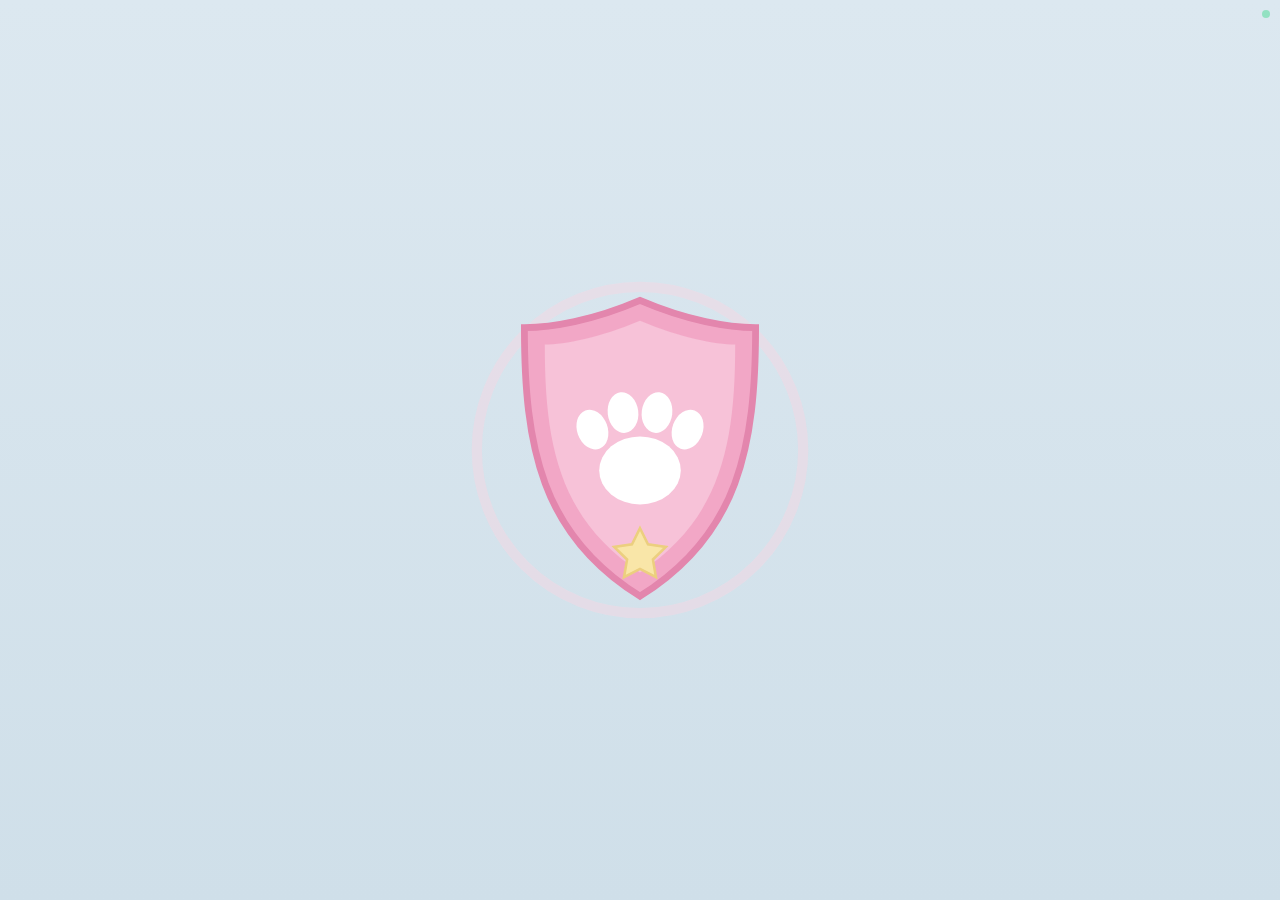
==== index.html @ be71bf26 "Voice settings open from a button in the compose panel The 5-tap gesture was unreliable on device — " ====
<!DOCTYPE html>
<html lang="en">
<head>
  <meta charset="utf-8">
  <meta name="viewport" content="width=device-width, initial-scale=1, viewport-fit=cover">
  <meta name="theme-color" content="#131a2c">
  <meta name="apple-mobile-web-app-capable" content="yes">
  <meta name="apple-mobile-web-app-status-bar-style" content="black-translucent">
  <meta name="apple-mobile-web-app-title" content="Calm Pups">
  <title>Calm Pups</title>
  <link rel="manifest" href="manifest.webmanifest">
  <link rel="icon" href="assets/icons/icon-192.png">
  <link rel="apple-touch-icon" href="assets/icons/apple-touch-icon.png">
  <link rel="stylesheet" href="css/app.css">
</head>
<body>

  <!-- ============ RESCUE LOGIN ============ -->
  <section id="screen-login" class="screen active">
    <div id="login-corner-skip" aria-hidden="true"></div>
    <div id="gate-dot" aria-hidden="true"></div>

    <div id="login-scan" class="login-step active">
      <div id="shield-wrap">
        <svg id="shield" viewBox="0 0 200 220" aria-label="rescue badge">
          <!-- progress ring -->
          <circle id="scan-ring-track" cx="100" cy="110" r="96" fill="none"
                  stroke="#f6d7e4" stroke-width="6" opacity="0.5"/>
          <circle id="scan-ring" cx="100" cy="110" r="96" fill="none"
                  stroke="#ef8bb5" stroke-width="6" stroke-linecap="round"
                  stroke-dasharray="603.2" stroke-dashoffset="603.2"
                  transform="rotate(-90 100 110)"/>
          <!-- original shield: rounded badge with paw + star (not any TV show's badge) -->
          <path id="shield-body" d="M100 22
                   C 128 34, 152 38, 168 38
                   C 168 108, 158 160, 100 196
                   C 42 160, 32 108, 32 38
                   C 48 38, 72 34, 100 22 Z"
                fill="#f2a7c6" stroke="#e386ad" stroke-width="4"/>
          <path d="M100 34 C 124 44, 144 48, 156 48 C 156 106, 148 150, 100 182
                   C 52 150, 44 106, 44 48 C 56 48, 76 44, 100 34 Z"
                fill="#f7c2d8"/>
          <!-- paw print -->
          <g fill="#ffffff">
            <ellipse cx="100" cy="122" rx="24" ry="20"/>
            <ellipse cx="72" cy="98" rx="9" ry="12" transform="rotate(-20 72 98)"/>
            <ellipse cx="90" cy="88" rx="9" ry="12" transform="rotate(-7 90 88)"/>
            <ellipse cx="110" cy="88" rx="9" ry="12" transform="rotate(7 110 88)"/>
            <ellipse cx="128" cy="98" rx="9" ry="12" transform="rotate(20 128 98)"/>
          </g>
          <!-- star -->
          <path d="M100 148 l4.7 9.5 10.5 1.5 -7.6 7.4 1.8 10.4 -9.4 -4.9 -9.4 4.9 1.8 -10.4 -7.6 -7.4 10.5 -1.5 Z"
                fill="#f9e6a8" stroke="#eccf7f" stroke-width="1.5" transform="translate(0,8)"/>
          <!-- scan line -->
          <rect id="scan-line" x="36" y="30" width="128" height="5" rx="2.5"
                fill="#ffffff" opacity="0"/>
        </svg>
        <div id="scan-sparkles" aria-hidden="true"></div>
      </div>
    </div>

    <div id="denied-popup" class="hidden" aria-hidden="true">
      <div id="denied-card">
        <svg viewBox="0 0 60 60">
          <circle cx="30" cy="30" r="26" fill="none" stroke="#ff5a5a" stroke-width="5"/>
          <line x1="12" y1="48" x2="48" y2="12" stroke="#ff5a5a" stroke-width="5" stroke-linecap="round"/>
        </svg>
        <div class="denied-title">ACCESS DENIED</div>
        <div class="denied-sub">MUST BE A PAW PATROL MEMBER</div>
      </div>
    </div>

    <div id="login-welcome" class="login-step">
      <div id="welcome-photo-wrap">
        <img id="welcome-photo" class="hidden" alt="">
        <svg id="welcome-shield" viewBox="0 0 200 220">
          <path d="M100 22 C 128 34, 152 38, 168 38 C 168 108, 158 160, 100 196
                   C 42 160, 32 108, 32 38 C 48 38, 72 34, 100 22 Z"
                fill="#f2a7c6" stroke="#e386ad" stroke-width="4"/>
          <path d="M100 34 C 124 44, 144 48, 156 48 C 156 106, 148 150, 100 182
                   C 52 150, 44 106, 44 48 C 56 48, 76 44, 100 34 Z"
                fill="#f7c2d8"/>
          <text id="welcome-initial" x="100" y="105" text-anchor="middle"
                dominant-baseline="central" fill="#ffffff"
                font-size="96" font-weight="800" font-family="-apple-system, sans-serif">M</text>
        </svg>
      </div>
      <div id="welcome-text">WELCOME</div>
      <div id="welcome-name">MAELIE</div>
      <button id="welcome-go" aria-label="enter hub">
        <svg viewBox="0 0 40 40"><path d="M14 8 L28 20 L14 32" fill="none" stroke="currentColor" stroke-width="4.5" stroke-linecap="round" stroke-linejoin="round"/></svg>
      </button>
    </div>
  </section>

  <!-- ============ HQ HUB ============ -->
  <section id="screen-hub" class="screen dark">
    <div id="hub-topbar">
      <svg viewBox="0 0 100 100" aria-hidden="true"><g fill="#f2a7c6"><ellipse cx="50" cy="62" rx="22" ry="18"/><ellipse cx="26" cy="40" rx="8.5" ry="11" transform="rotate(-20 26 40)"/><ellipse cx="42" cy="31" rx="8.5" ry="11" transform="rotate(-7 42 31)"/><ellipse cx="60" cy="31" rx="8.5" ry="11" transform="rotate(7 60 31)"/><ellipse cx="75" cy="40" rx="8.5" ry="11" transform="rotate(20 75 40)"/></g></svg>
      <span>RESCUE HQ</span>
      <svg viewBox="0 0 100 100" aria-hidden="true"><g fill="#8fd4c7"><ellipse cx="50" cy="62" rx="22" ry="18"/><ellipse cx="26" cy="40" rx="8.5" ry="11" transform="rotate(-20 26 40)"/><ellipse cx="42" cy="31" rx="8.5" ry="11" transform="rotate(-7 42 31)"/><ellipse cx="60" cy="31" rx="8.5" ry="11" transform="rotate(7 60 31)"/><ellipse cx="75" cy="40" rx="8.5" ry="11" transform="rotate(20 75 40)"/></g></svg>
    </div>
    <div id="hub-badge">
      <div id="badge-photo-wrap">
        <img id="badge-photo" class="hidden" alt="">
        <svg id="badge-photo-placeholder" viewBox="0 0 100 100">
          <g fill="#31405f">
            <ellipse cx="50" cy="62" rx="20" ry="16"/>
            <ellipse cx="28" cy="42" rx="8" ry="10" transform="rotate(-20 28 42)"/>
            <ellipse cx="43" cy="34" rx="8" ry="10" transform="rotate(-7 43 34)"/>
            <ellipse cx="59" cy="34" rx="8" ry="10" transform="rotate(7 59 34)"/>
            <ellipse cx="73" cy="42" rx="8" ry="10" transform="rotate(20 73 42)"/>
          </g>
        </svg>
      </div>
      <div id="badge-info">
        <div id="badge-name">RESCUE PUP</div>
        <div class="badge-role">ACTIVE RESCUE MEMBER</div>
        <div class="badge-status"><span class="badge-dot"></span>ON DUTY</div>
      </div>
      <svg id="badge-logo" viewBox="0 0 100 100" aria-hidden="true">
        <path d="M50 6 C 64 12, 76 14, 84 14 C 84 48, 79 74, 50 92 C 21 74, 16 48, 16 14 C 24 14, 36 12, 50 6 Z"
              fill="none" stroke="#f2a7c6" stroke-width="5"/>
        <g fill="#f2a7c6">
          <ellipse cx="50" cy="52" rx="13" ry="10.5"/>
          <ellipse cx="35" cy="39" rx="5" ry="6.5" transform="rotate(-20 35 39)"/>
          <ellipse cx="45" cy="34" rx="5" ry="6.5" transform="rotate(-7 45 34)"/>
          <ellipse cx="55" cy="34" rx="5" ry="6.5" transform="rotate(7 55 34)"/>
          <ellipse cx="65" cy="39" rx="5" ry="6.5" transform="rotate(20 65 39)"/>
        </g>
      </svg>
      <button id="badge-edit" aria-label="edit badge">
        <svg viewBox="0 0 24 24"><path d="M4 20 L8 19 L19 8 L16 5 L5 16 Z M14.5 6.5 L17.5 9.5" fill="none" stroke="currentColor" stroke-width="2" stroke-linejoin="round"/></svg>
      </button>
    </div>

    <div id="hub-banner" class="hidden"></div>
    <button id="hub-checkin-banner" class="hidden">&#9789; TIME FOR PUP CHECK-IN &mdash; TELL HQ ABOUT YOUR DAY</button>

    <div id="hub-monitor">
      <div class="monitor-title">DAILY MONITOR</div>
      <div id="monitor-boxes">
        <div class="hub-box" data-i="0"></div>
        <div class="hub-box" data-i="1"></div>
        <div class="hub-box" data-i="2"></div>
      </div>
    </div>

    <div id="hub-mail">
      <div id="mail-head">
        <svg id="mail-head-icon" viewBox="0 0 60 44" aria-hidden="true">
          <rect x="3" y="4" width="54" height="36" rx="6" fill="none" stroke="#f2a7c6" stroke-width="3"/>
          <path d="M5 8 L30 26 L55 8" fill="none" stroke="#f2a7c6" stroke-width="3" stroke-linejoin="round"/>
        </svg>
        <span id="mail-title">PAW MAIL</span>
        <span id="mail-badge" class="hidden"></span>
      </div>
      <div id="mail-list"></div>
    </div>

    <div id="hub-nav">
      <button class="hub-nav-btn" id="nav-den" aria-label="calm den">
        <svg viewBox="0 0 60 60">
          <path d="M30 10 C 38 18, 50 22, 50 34 C 50 45, 41 52, 30 52 C 19 52, 10 45, 10 34 C 10 22, 22 18, 30 10 Z" fill="none" stroke="#8fd4c7" stroke-width="3.5"/>
          <circle cx="30" cy="34" r="8" fill="#8fd4c7"/>
        </svg>
        <span>CALM DEN</span>
      </button>
      <button class="hub-nav-btn" id="nav-diary" aria-label="diary">
        <svg viewBox="0 0 60 60">
          <path d="M38 12 A 18 18 0 1 0 50 40 A 15 15 0 0 1 38 12 Z" fill="none" stroke="#c3b6dd" stroke-width="3.5" stroke-linejoin="round"/>
          <circle cx="20" cy="18" r="2" fill="#c3b6dd"/>
          <circle cx="14" cy="28" r="1.5" fill="#c3b6dd"/>
        </svg>
        <span>PUP CHECK-IN</span>
      </button>
      <button class="hub-nav-btn" id="nav-calendar" aria-label="calendar">
        <svg viewBox="0 0 60 60">
          <rect x="10" y="14" width="40" height="36" rx="6" fill="none" stroke="#a8c8e8" stroke-width="3.5"/>
          <line x1="10" y1="26" x2="50" y2="26" stroke="#a8c8e8" stroke-width="3.5"/>
          <line x1="21" y1="9" x2="21" y2="18" stroke="#a8c8e8" stroke-width="3.5" stroke-linecap="round"/>
          <line x1="39" y1="9" x2="39" y2="18" stroke="#a8c8e8" stroke-width="3.5" stroke-linecap="round"/>
          <circle cx="22" cy="36" r="3" fill="#a8c8e8"/>
          <circle cx="38" cy="44" r="3" fill="#a8c8e8"/>
        </svg>
        <span>LOG</span>
      </button>
    </div>
  </section>

  <!-- Badge setup overlay (parent) -->
  <div id="badge-setup" class="hidden">
    <div id="badge-setup-card">
      <p class="voice-title">Rescue member ID</p>
      <label class="setup-label">Name</label>
      <input id="setup-name" type="text" maxlength="20" placeholder="Her name">
      <label class="setup-label">Photo</label>
      <button id="setup-photo-btn">Choose / take photo</button>
      <!-- no `capture` attr: with it, iOS jumps straight to the camera and
           never offers the photo library -->
      <input id="setup-photo" type="file" accept="image/*" class="hidden">
      <img id="setup-preview" class="hidden" alt="">
      <button id="setup-save">Save</button>
    </div>
  </div>

  <!-- ============ CALM DEN ============ -->
  <section id="screen-home" class="screen dark">
    <button class="home-btn dark-btn" data-target="hub" aria-label="back to hub">
      <svg viewBox="0 0 40 40"><path d="M24 8 L12 20 L24 32" fill="none" stroke="#8fa8cc" stroke-width="4" stroke-linecap="round" stroke-linejoin="round"/></svg>
    </button>
    <div class="home-cards">
      <button class="card" id="card-beacon" data-screen="beacon" aria-label="light the beacon">
        <img class="pup card-pup" data-pup="beacon" alt="">
        <svg class="card-icon" viewBox="0 0 80 100" aria-hidden="true">
          <circle cx="40" cy="34" r="15" fill="#f9e6a8"/>
          <g stroke="#f9e6a8" stroke-width="3" stroke-linecap="round" opacity="0.8">
            <line x1="40" y1="8" x2="40" y2="14"/><line x1="62" y1="34" x2="68" y2="34"/>
            <line x1="12" y1="34" x2="18" y2="34"/><line x1="56" y1="18" x2="60" y2="14"/>
            <line x1="24" y1="18" x2="20" y2="14"/>
          </g>
          <path d="M32 48 h16 l6 40 h-28 Z" fill="#5d7292"/>
          <line x1="30" y1="62" x2="50" y2="74" stroke="#3d5170" stroke-width="3"/>
          <line x1="50" y1="62" x2="30" y2="74" stroke="#3d5170" stroke-width="3"/>
        </svg>
      </button>
      <button class="card" id="card-breathing" data-screen="breathing" aria-label="breathing game">
        <img class="pup card-pup" data-pup="breathing" alt="">
        <svg class="card-icon" viewBox="0 0 80 100" aria-hidden="true">
          <circle cx="40" cy="50" r="16" fill="#c3b6dd"/>
          <circle cx="40" cy="50" r="24" fill="none" stroke="#c3b6dd" stroke-width="2.5" opacity="0.6"/>
          <circle cx="40" cy="50" r="32" fill="none" stroke="#c3b6dd" stroke-width="2" opacity="0.3"/>
        </svg>
      </button>
      <button class="card" id="card-bridge" data-screen="bridge" aria-label="cross the bridge">
        <img class="pup card-pup" data-pup="bridge" alt="">
        <svg class="card-icon" viewBox="0 0 80 100" aria-hidden="true">
          <path d="M6 40 v40 M74 40 v40" stroke="#5d7292" stroke-width="5" stroke-linecap="round"/>
          <path d="M6 44 C 30 58, 50 58, 74 44" fill="none" stroke="#8fc7bd" stroke-width="3.5"/>
          <path d="M6 58 C 30 72, 50 72, 74 58" fill="none" stroke="#8fc7bd" stroke-width="3.5"/>
          <g stroke="#8fc7bd" stroke-width="2.5">
            <line x1="16" y1="48" x2="16" y2="62"/><line x1="28" y1="52" x2="28" y2="66"/>
            <line x1="40" y1="53" x2="40" y2="67"/><line x1="52" y1="52" x2="52" y2="66"/>
            <line x1="64" y1="48" x2="64" y2="62"/>
          </g>
          <path d="M36 30 l4 8 l4 -8 l8 3 l-12 9 l-12 -9 Z" fill="#f9e6a8" transform="translate(0,-6)"/>
        </svg>
      </button>
    </div>
  </section>

  <!-- ============ LIGHT THE BEACON ============ -->
  <section id="screen-beacon" class="screen night">
    <button class="home-btn dark-btn" data-target="home" aria-label="back">
      <svg viewBox="0 0 40 40"><path d="M24 8 L12 20 L24 32" fill="none" stroke="#8fa8cc" stroke-width="4" stroke-linecap="round" stroke-linejoin="round"/></svg>
    </button>
    <button id="beacon-mic-btn" aria-label="microphone">
      <svg viewBox="0 0 40 40">
        <rect x="15" y="6" width="10" height="17" rx="5" fill="currentColor"/>
        <path d="M11 20 a9 9 0 0 0 18 0" fill="none" stroke="currentColor" stroke-width="2.5" stroke-linecap="round"/>
        <line x1="20" y1="29" x2="20" y2="34" stroke="currentColor" stroke-width="2.5" stroke-linecap="round"/>
        <line class="mic-slash" x1="8" y1="8" x2="32" y2="32" stroke="#d68a8a" stroke-width="3.5" stroke-linecap="round"/>
      </svg>
    </button>
    <div id="beacon-stage">
      <div id="beacon-beam"></div>
      <div id="beacon-glow"></div>
      <svg id="beacon-svg" viewBox="0 0 200 260" aria-hidden="true">
        <path d="M85 92 h30 l14 150 h-58 Z" fill="#2a3a5c"/>
        <line x1="76" y1="140" x2="124" y2="180" stroke="#1d2b47" stroke-width="6"/>
        <line x1="124" y1="140" x2="76" y2="180" stroke="#1d2b47" stroke-width="6"/>
        <line x1="74" y1="196" x2="126" y2="236" stroke="#1d2b47" stroke-width="6"/>
        <line x1="126" y1="196" x2="74" y2="236" stroke="#1d2b47" stroke-width="6"/>
        <rect x="78" y="84" width="44" height="10" rx="4" fill="#3d5170"/>
        <circle id="beacon-lamp" cx="100" cy="52" r="34" fill="#3a3f52"/>
        <circle cx="100" cy="52" r="34" fill="none" stroke="#3d5170" stroke-width="5"/>
        <path d="M72 30 a38 38 0 0 1 56 0" fill="none" stroke="#3d5170" stroke-width="5" stroke-linecap="round"/>
      </svg>
      <div id="beacon-sparkles" aria-hidden="true"></div>
      <img id="beacon-pup" class="pup" data-pup="beacon" alt="pup">
    </div>
  </section>

  <!-- ============ BREATHING ============ -->
  <section id="screen-breathing" class="screen night">
    <button class="home-btn dark-btn" data-target="home" aria-label="back">
      <svg viewBox="0 0 40 40"><path d="M24 8 L12 20 L24 32" fill="none" stroke="#8fa8cc" stroke-width="4" stroke-linecap="round" stroke-linejoin="round"/></svg>
    </button>
    <div id="breath-lights" aria-hidden="true">
      <div class="breath-light"></div><div class="breath-light"></div><div class="breath-light"></div><div class="breath-light"></div><div class="breath-light"></div>
    </div>
    <div id="breath-stage">
      <div id="breath-halo"></div>
      <div id="breath-orb">
        <img id="breath-pup" class="pup" data-pup="breathing" alt="pup">
      </div>
    </div>
  </section>

  <!-- ============ CROSS THE BRIDGE ============ -->
  <section id="screen-bridge" class="screen night">
    <button class="home-btn dark-btn" data-target="home" aria-label="back">
      <svg viewBox="0 0 40 40"><path d="M24 8 L12 20 L24 32" fill="none" stroke="#8fa8cc" stroke-width="4" stroke-linecap="round" stroke-linejoin="round"/></svg>
    </button>
    <img id="bridge-pup" class="pup" data-pup="bridge" alt="pup">
    <div id="bridge-sparkles" aria-hidden="true"></div>
    <canvas id="bridge-canvas"></canvas>
  </section>

  <!-- ============ DIARY ============ -->
  <section id="screen-diary" class="screen dark">
    <button class="home-btn dark-btn" data-target="hub" aria-label="back to hub">
      <svg viewBox="0 0 40 40"><path d="M24 8 L12 20 L24 32" fill="none" stroke="#8fa8cc" stroke-width="4" stroke-linecap="round" stroke-linejoin="round"/></svg>
    </button>
    <div id="diary-progress"></div>
    <img id="diary-pup" class="pup" data-pup="breathing" alt="pup">
    <div id="diary-q"></div>
    <img id="diary-selfie-preview" class="hidden" alt="">
    <div id="diary-controls">
      <button id="diary-rec" aria-label="record answer">
        <svg viewBox="0 0 40 40">
          <rect x="15" y="6" width="10" height="17" rx="5" fill="currentColor"/>
          <path d="M11 20 a9 9 0 0 0 18 0" fill="none" stroke="currentColor" stroke-width="2.5" stroke-linecap="round"/>
          <line x1="20" y1="29" x2="20" y2="34" stroke="currentColor" stroke-width="2.5" stroke-linecap="round"/>
        </svg>
      </button>
      <button id="diary-camera" class="hidden" aria-label="take selfie">
        <svg viewBox="0 0 40 40">
          <rect x="5" y="12" width="30" height="21" rx="5" fill="none" stroke="currentColor" stroke-width="2.5"/>
          <path d="M14 12 L17 7 H23 L26 12" fill="none" stroke="currentColor" stroke-width="2.5" stroke-linejoin="round"/>
          <circle cx="20" cy="22" r="6" fill="none" stroke="currentColor" stroke-width="2.5"/>
        </svg>
      </button>
      <button id="diary-next" aria-label="next question">
        <svg viewBox="0 0 40 40"><path d="M14 8 L28 20 L14 32" fill="none" stroke="currentColor" stroke-width="4" stroke-linecap="round" stroke-linejoin="round"/></svg>
      </button>
    </div>
    <input id="diary-selfie-input" type="file" accept="image/*" capture="user" class="hidden">
    <div id="diary-end" class="hidden">
      <svg id="diary-moon" viewBox="0 0 100 100">
        <path d="M62 15 A 38 38 0 1 0 88 62 A 30 30 0 0 1 62 15 Z" fill="#f9e6a8"/>
        <circle cx="26" cy="26" r="2.5" fill="#c3b6dd"/>
        <circle cx="18" cy="44" r="1.8" fill="#c3b6dd"/>
        <circle cx="30" cy="60" r="2" fill="#c3b6dd"/>
      </svg>
    </div>
  </section>

  <!-- ============ PAW MAIL: READ + REPLY ============ -->
  <section id="screen-mailread" class="screen dark">
    <button class="home-btn dark-btn" data-target="hub" aria-label="back to hub">
      <svg viewBox="0 0 40 40"><path d="M24 8 L12 20 L24 32" fill="none" stroke="#8fa8cc" stroke-width="4" stroke-linecap="round" stroke-linejoin="round"/></svg>
    </button>
    <div id="mail-letter">
      <button id="mail-speak-btn" aria-label="read aloud">
        <svg viewBox="0 0 40 40">
          <path d="M8 16 v8 h6 l8 7 V9 l-8 7 Z" fill="currentColor"/>
          <path d="M26 14 a8 8 0 0 1 0 12 M29 10 a13 13 0 0 1 0 20" fill="none" stroke="currentColor" stroke-width="2.5" stroke-linecap="round"/>
        </svg>
      </button>
      <img id="mail-from-photo" class="hidden" alt="">
      <svg id="mail-seal" viewBox="0 0 100 100" aria-hidden="true">
        <path d="M50 8 C 63 14, 74 16, 82 16 C 82 47, 77 71, 50 88 C 23 71, 18 47, 18 16 C 26 16, 37 14, 50 8 Z"
              fill="#f2a7c6" stroke="#e386ad" stroke-width="3"/>
        <g fill="#ffffff">
          <ellipse cx="50" cy="52" rx="12" ry="10"/>
          <ellipse cx="36" cy="40" rx="4.5" ry="6" transform="rotate(-20 36 40)"/>
          <ellipse cx="45" cy="35" rx="4.5" ry="6" transform="rotate(-7 45 35)"/>
          <ellipse cx="55" cy="35" rx="4.5" ry="6" transform="rotate(7 55 35)"/>
          <ellipse cx="64" cy="40" rx="4.5" ry="6" transform="rotate(20 64 40)"/>
        </g>
      </svg>
      <div id="mail-from">FROM PAW PATROL HQ</div>
      <div id="mail-letter-date"></div>
      <div id="mail-letter-text"></div>
    </div>
    <div id="mail-replies"></div>
    <button id="mail-reply-btn" aria-label="record a reply">
      <svg viewBox="0 0 40 40">
        <rect x="15" y="6" width="10" height="17" rx="5" fill="currentColor"/>
        <path d="M11 20 a9 9 0 0 0 18 0" fill="none" stroke="currentColor" stroke-width="2.5" stroke-linecap="round"/>
        <line x1="20" y1="29" x2="20" y2="34" stroke="currentColor" stroke-width="2.5" stroke-linecap="round"/>
      </svg>
    </button>
    <div id="mail-sent-flash" class="hidden">REPLY SENT TO HQ &#10003;</div>
  </section>

  <!-- Parent voice settings (tap the hub's top-right corner 5 times) -->
  <div id="voice-settings" class="hidden">
    <div id="voice-settings-card">
      <p class="voice-title" style="color:#dce6f4">Reader voice</p>
      <select id="vs-voice"></select>
      <div class="vs-slider-row">
        <span class="vs-label">SPEED</span>
        <input id="vs-rate" type="range" min="0.6" max="1.5" step="0.05">
        <span class="vs-value" id="vs-rate-val"></span>
      </div>
      <div class="vs-slider-row">
        <span class="vs-label">PITCH</span>
        <input id="vs-pitch" type="range" min="0.8" max="2" step="0.05">
        <span class="vs-value" id="vs-pitch-val"></span>
      </div>
      <div id="vs-actions">
        <button id="vs-kid">&#128054; KID VOICE</button>
        <button id="vs-test" aria-label="test voice">
          <svg viewBox="0 0 40 40">
            <path d="M8 16 v8 h6 l8 7 V9 l-8 7 Z" fill="currentColor"/>
            <path d="M26 14 a8 8 0 0 1 0 12" fill="none" stroke="currentColor" stroke-width="2.5" stroke-linecap="round"/>
          </svg>
        </button>
      </div>
      <button id="vs-done">Done</button>
    </div>
  </div>

  <!-- Parent compose overlay (hold PAW MAIL title 5s) -->
  <div id="mail-compose" class="hidden">
    <div id="mail-compose-card">
      <p class="voice-title" style="color:#dce6f4">Write a letter from HQ</p>
      <textarea id="compose-text" rows="6" placeholder="Dear Maelie..."></textarea>
      <button id="compose-photo-btn">From photo (optional) &mdash; who is this letter from?</button>
      <input id="compose-photo" type="file" accept="image/*" class="hidden">
      <img id="compose-photo-preview" class="hidden" alt="">
      <button id="compose-voice-btn">Reader voice &amp; speed&hellip;</button>
      <div id="compose-actions">
        <button id="compose-cancel">Cancel</button>
        <button id="compose-send">Send to her inbox</button>
      </div>
    </div>
  </div>

  <!-- ============ LOG: CALENDAR + DAY REPORT ============ -->
  <section id="screen-calendar" class="screen dark">
    <button class="home-btn dark-btn" data-target="hub" aria-label="back to hub">
      <svg viewBox="0 0 40 40"><path d="M24 8 L12 20 L24 32" fill="none" stroke="#8fa8cc" stroke-width="4" stroke-linecap="round" stroke-linejoin="round"/></svg>
    </button>
    <div id="cal-head">
      <button id="cal-prev" aria-label="previous month">&#9664;</button>
      <div id="cal-title"></div>
      <button id="cal-next" aria-label="next month">&#9654;</button>
    </div>
    <div id="cal-dow"></div>
    <div id="cal-grid"></div>
  </section>

  <section id="screen-day" class="screen dark">
    <button class="home-btn dark-btn" data-target="calendar" aria-label="back to calendar">
      <svg viewBox="0 0 40 40"><path d="M24 8 L12 20 L24 32" fill="none" stroke="#8fa8cc" stroke-width="4" stroke-linecap="round" stroke-linejoin="round"/></svg>
    </button>
    <div id="day-report"></div>
  </section>

  <script src="js/pups.js" defer></script>
  <script src="js/sounds.js" defer></script>
  <script src="js/sfx.js" defer></script>
  <script src="js/mic.js" defer></script>
  <script src="js/store.js" defer></script>
  <script src="js/app.js" defer></script>
  <script src="js/login.js" defer></script>
  <script src="js/hub.js" defer></script>
  <script src="js/board.js" defer></script>
  <script src="js/beacon.js" defer></script>
  <script src="js/breathing.js" defer></script>
  <script src="js/bridge.js" defer></script>
  <script src="js/diary.js" defer></script>
  <script src="js/calendar.js" defer></script>
  <script src="js/mail.js" defer></script>
</body>
</html>
---- css/app.css ----
/* ============ Calm Pups — palette & shell ============ */
:root {
  --bg: #dce8f0;          /* dusty blue */
  --bg-deep: #cfdfe9;
  --sage: #8fc7bd;
  --lavender: #c3b6dd;
  --sand: #ecdcc3;
  --pink: #f2a7c6;
  --pink-deep: #e386ad;
  --ink-soft: #7d97b0;
  --card: #eef5f9;
}

* {
  margin: 0;
  padding: 0;
  box-sizing: border-box;
  touch-action: manipulation;
  -webkit-user-select: none;
  user-select: none;
  -webkit-touch-callout: none;
  -webkit-tap-highlight-color: transparent;
}

html, body {
  height: 100%;
  overflow: hidden;
  overscroll-behavior: none;
  background: var(--bg);
  font-family: -apple-system, "Segoe UI", sans-serif;
}

img { pointer-events: none; }
button { border: none; background: none; cursor: pointer; }

/* ============ screens ============ */
.screen {
  position: fixed;
  inset: 0;
  height: 100vh;
  height: 100dvh;
  display: flex;
  flex-direction: column;
  align-items: center;
  justify-content: center;
  background: linear-gradient(180deg, var(--bg) 0%, var(--bg-deep) 100%);
  opacity: 0;
  visibility: hidden;
  pointer-events: none; /* a fading-out screen must never eat taps */
  transition: opacity 0.6s ease-in-out, visibility 0.6s;
}
.screen.active { opacity: 1; visibility: visible; pointer-events: auto; }

.hidden { display: none !important; }

.home-btn {
  position: absolute;
  top: calc(env(safe-area-inset-top, 0px) + 14px);
  left: calc(env(safe-area-inset-left, 0px) + 14px);
  width: 64px;
  height: 64px;
  border-radius: 50%;
  background: rgba(255, 255, 255, 0.65);
  box-shadow: 0 2px 10px rgba(125, 151, 176, 0.25);
  display: flex;
  align-items: center;
  justify-content: center;
  z-index: 10;
}
.home-btn svg { width: 34px; height: 34px; }

.pup { display: block; }

/* iOS: Safari treats drags/holds on `manipulation` surfaces as pan
 * gestures and cancels the pointer — these stages need full ownership. */
#bridge-canvas, #beacon-stage, #shield-wrap, #breath-stage,
.hub-box, .card, #welcome-go {
  touch-action: none;
}

/* ============ rescue login ============ */
#login-corner-skip {
  position: absolute;
  top: 0;
  left: 0;
  width: 90px;
  height: 90px;
  z-index: 20;
}

#gate-dot {
  position: absolute;
  top: calc(env(safe-area-inset-top, 0px) + 10px);
  right: calc(env(safe-area-inset-right, 0px) + 10px);
  width: 8px;
  height: 8px;
  border-radius: 50%;
  background: #39d98a;
  opacity: 0.45;
  z-index: 20;
  pointer-events: none;
}
#gate-dot.locked { background: #ff5a5a; }

#scan-ring.denied { stroke: #ff5a5a; }

#denied-popup {
  position: fixed;
  inset: 0;
  background: rgba(20, 8, 10, 0.55);
  display: flex;
  align-items: center;
  justify-content: center;
  z-index: 40;
}
#denied-card {
  display: flex;
  flex-direction: column;
  align-items: center;
  gap: 12px;
  background: rgba(30, 10, 12, 0.92);
  border: 2.5px solid rgba(255, 90, 90, 0.85);
  border-radius: 24px;
  padding: 34px 30px;
  width: min(84vw, 360px);
  box-shadow: 0 0 46px rgba(255, 90, 90, 0.4);
  animation: denied-stamp 0.45s cubic-bezier(0.34, 1.4, 0.64, 1);
}
#denied-card svg { width: 64px; height: 64px; }
.denied-title {
  font-size: 30px;
  font-weight: 900;
  letter-spacing: 0.1em;
  color: #ff5a5a;
  text-shadow: 0 0 18px rgba(255, 90, 90, 0.6);
  text-align: center;
}
.denied-sub {
  font-size: 15px;
  font-weight: 800;
  letter-spacing: 0.14em;
  color: #ff8a8a;
  text-align: center;
  line-height: 1.6;
}
@keyframes denied-stamp {
  0% { transform: scale(1.6); opacity: 0; }
  60% { transform: scale(0.96); opacity: 1; }
  100% { transform: scale(1); }
}
#screen-login.shake #shield-wrap { animation: shield-shake 0.5s ease-in-out; }
@keyframes shield-shake {
  0%, 100% { transform: translateX(0); }
  20% { transform: translateX(-10px); }
  40% { transform: translateX(9px); }
  60% { transform: translateX(-6px); }
  80% { transform: translateX(4px); }
}

.login-step {
  display: none;
  flex-direction: column;
  align-items: center;
}
.login-step.active { display: flex; }

#shield-wrap { position: relative; }
#shield {
  width: min(72vw, 340px);
  display: block;
}

#screen-login.inviting #shield-body {
  animation: shield-pulse 4s ease-in-out infinite;
  transform-origin: 100px 110px;
}
@keyframes shield-pulse {
  0%, 100% { transform: scale(1); }
  50% { transform: scale(1.035); }
}

#scan-ring { transition: stroke-dashoffset 0.15s linear; }

#screen-login.scanning #scan-line {
  opacity: 0.85;
  animation: scan-sweep 1.6s ease-in-out infinite alternate;
}
@keyframes scan-sweep {
  from { transform: translateY(0); }
  to { transform: translateY(150px); }
}

#scan-sparkles, #beacon-sparkles {
  position: absolute;
  inset: 0;
  pointer-events: none;
  overflow: visible;
}
.sparkle {
  position: absolute;
  width: 10px;
  height: 10px;
  border-radius: 50%;
  background: #fff;
  box-shadow: 0 0 12px 4px rgba(249, 230, 168, 0.9);
  animation: sparkle-fade 2.4s ease-in-out forwards;
}
@keyframes sparkle-fade {
  0% { opacity: 0; transform: scale(0.2); }
  30% { opacity: 1; transform: scale(1); }
  100% { opacity: 0; transform: scale(0.4) translateY(-26px); }
}

#screen-login.opening #shield-wrap {
  animation: shield-open 1.4s ease-in-out forwards;
}
@keyframes shield-open {
  0% { transform: scale(1); opacity: 1; }
  40% { transform: scale(1.12); opacity: 1; }
  100% { transform: scale(2.2); opacity: 0; }
}

/* welcome step */
#login-welcome { animation: q-fade 0.8s ease-out; }
#welcome-photo-wrap {
  max-width: 90vw;
  display: flex;
  align-items: center;
  justify-content: center;
}
#welcome-photo {
  max-width: min(80vw, 360px);
  max-height: 52vh;
  border-radius: 24px;
  object-fit: contain;
  border: 4px solid rgba(242, 167, 198, 0.8);
  box-shadow: 0 0 44px rgba(242, 167, 198, 0.45);
  background: #ffffff;
}
#welcome-shield { width: min(52vw, 250px); }
#welcome-text {
  margin-top: 30px;
  font-size: 22px;
  font-weight: 700;
  letter-spacing: 0.42em;
  text-indent: 0.42em;
  color: var(--ink-soft);
}
#welcome-name {
  margin-top: 6px;
  font-size: min(13vw, 58px);
  font-weight: 800;
  letter-spacing: 0.06em;
  color: #5d7288;
  text-align: center;
  max-width: 92vw;
  overflow: hidden;
  text-overflow: ellipsis;
  white-space: nowrap;
}
#welcome-go {
  margin-top: 36px;
  width: 96px;
  height: 96px;
  border-radius: 50%;
  background: var(--sage);
  color: #ffffff;
  box-shadow: 0 6px 24px rgba(125, 151, 176, 0.4);
  display: flex;
  align-items: center;
  justify-content: center;
  animation: paw-pulse 2.4s ease-in-out infinite;
}
#welcome-go svg { width: 42px; height: 42px; }
@keyframes paw-pulse {
  0%, 100% { transform: scale(1); }
  50% { transform: scale(1.08); }
}

/* night mission screens (beacon / breathing / bridge) */
.screen.night {
  background:
    radial-gradient(2px 2px at 18% 16%, rgba(255,255,255,0.5) 50%, transparent 51%),
    radial-gradient(1.5px 1.5px at 72% 9%, rgba(255,255,255,0.4) 50%, transparent 51%),
    radial-gradient(2px 2px at 88% 28%, rgba(255,255,255,0.35) 50%, transparent 51%),
    radial-gradient(1.5px 1.5px at 34% 6%, rgba(255,255,255,0.35) 50%, transparent 51%),
    radial-gradient(2px 2px at 55% 20%, rgba(255,255,255,0.3) 50%, transparent 51%),
    radial-gradient(120% 90% at 50% 0%, #1c2740 0%, #131a2c 55%, #0d1322 100%);
}

/* ============ calm den (dark HQ styling) ============ */
.home-cards {
  display: flex;
  flex-direction: column;
  gap: 16px;
  width: min(92vw, 420px);
  height: 100%;
  padding: calc(env(safe-area-inset-top, 0px) + 86px) 0
           calc(env(safe-area-inset-bottom, 0px) + 22px);
}
.card {
  position: relative;
  flex: 1;
  display: flex;
  align-items: center;
  justify-content: space-evenly;
  background: linear-gradient(135deg, rgba(32, 44, 74, 0.85) 0%, rgba(24, 33, 54, 0.85) 100%);
  border: 1.5px solid var(--hub-line);
  border-radius: 26px;
  box-shadow: 0 8px 24px rgba(0, 0, 0, 0.35);
  animation: card-bob 5s ease-in-out infinite;
}
#card-beacon { box-shadow: 0 0 26px rgba(242, 167, 198, 0.12), 0 8px 24px rgba(0, 0, 0, 0.35); }
#card-breathing { animation-delay: 1.6s; box-shadow: 0 0 26px rgba(195, 182, 221, 0.12), 0 8px 24px rgba(0, 0, 0, 0.35); }
#card-bridge { animation-delay: 3.2s; box-shadow: 0 0 26px rgba(143, 212, 199, 0.12), 0 8px 24px rgba(0, 0, 0, 0.35); }
@keyframes card-bob {
  0%, 100% { transform: translateY(0); }
  50% { transform: translateY(-6px); }
}
.card-pup { width: min(28vw, 140px); max-height: 78%; }
.card-icon { width: min(19vw, 92px); max-height: 72%; }

/* ============ light the beacon ============ */
#beacon-mic-btn {
  position: absolute;
  top: calc(env(safe-area-inset-top, 0px) + 24px);
  right: calc(env(safe-area-inset-right, 0px) + 20px);
  width: 44px;
  height: 44px;
  border-radius: 50%;
  background: rgba(28, 39, 64, 0.7);
  color: #5d7292;
  display: flex;
  align-items: center;
  justify-content: center;
  z-index: 10;
}
#beacon-mic-btn svg { width: 26px; height: 26px; }
#beacon-mic-btn .mic-slash { opacity: 0; }
#beacon-mic-btn.on { color: var(--sage); background: rgba(28, 39, 64, 0.95); }
#beacon-mic-btn.denied .mic-slash { opacity: 1; }

#beacon-stage {
  position: relative;
  width: 100%;
  height: 100%;
  display: flex;
  flex-direction: column;
  align-items: center;
  justify-content: flex-end;
}
#beacon-svg {
  position: absolute;
  left: 50%;
  bottom: 26%;
  transform: translateX(-50%);
  width: min(56vw, 270px);
  overflow: visible;
}
#beacon-glow {
  position: absolute;
  left: 50%;
  top: 26%;
  width: min(120vw, 560px);
  height: min(120vw, 560px);
  transform: translate(-50%, -50%) scale(0.5);
  border-radius: 50%;
  pointer-events: none;
  transition: opacity 0.2s;
}
#beacon-beam {
  position: absolute;
  left: 50%;
  top: 0;
  height: 30%;
  width: min(34vw, 160px);
  transform: translateX(-50%);
  opacity: 0;
  transition: opacity 0.8s ease-in-out;
  pointer-events: none;
}
#beacon-beam.on { opacity: 1; }
#beacon-pup {
  width: min(38vw, 190px);
  margin-bottom: calc(env(safe-area-inset-bottom, 0px) + 26px);
}
#beacon-pup.happy { animation: pup-bounce 0.9s ease-in-out 3; }
@keyframes pup-bounce {
  0%, 100% { transform: translateY(0); }
  40% { transform: translateY(-22px); }
}

/* ============ breathing ============ */
#breath-stage {
  position: relative;
  display: flex;
  align-items: center;
  justify-content: center;
  width: 100%;
  height: 100%;
}
#breath-halo {
  position: absolute;
  width: min(60vw, 300px);
  height: min(60vw, 300px);
  border-radius: 50%;
  background: radial-gradient(circle, rgba(195, 182, 221, 0.5) 0%, rgba(195, 182, 221, 0) 70%);
  will-change: transform, opacity;
}
#breath-orb {
  position: relative;
  width: min(46vw, 230px);
  height: min(46vw, 230px);
  border-radius: 50%;
  background: radial-gradient(circle at 38% 32%, #e9e2f5 0%, var(--lavender) 75%);
  box-shadow: 0 0 46px rgba(195, 182, 221, 0.65);
  display: flex;
  align-items: center;
  justify-content: center;
  will-change: transform;
}
#breath-pup { width: 62%; }
#breath-lights {
  position: absolute;
  top: calc(env(safe-area-inset-top, 0px) + 30px);
  left: 50%;
  transform: translateX(-50%);
  display: flex;
  gap: 14px;
  z-index: 5;
}
.breath-light {
  width: 16px;
  height: 16px;
  border-radius: 50%;
  background: rgba(143, 168, 204, 0.18);
  border: 1.5px solid rgba(143, 168, 204, 0.35);
  transition: background 0.6s, box-shadow 0.6s;
}
.breath-light.lit {
  background: #f9e6a8;
  border-color: #f9e6a8;
  box-shadow: 0 0 12px rgba(249, 230, 168, 0.8);
}
#breath-pup.blink { animation: pup-blink 1.6s ease-in-out; }
@keyframes pup-blink {
  0%, 100% { transform: rotate(0deg); }
  30% { transform: rotate(-4deg); }
  70% { transform: rotate(4deg); }
}

/* ============ cross the bridge ============ */
#bridge-canvas {
  position: absolute;
  inset: 0;
  width: 100%;
  height: 100%;
}
#bridge-pup {
  position: absolute;
  right: 4vw;
  top: 30%;
  width: min(24vw, 120px);
  z-index: 5;
}
#bridge-pup.happy { animation: pup-bounce 0.9s ease-in-out 3; }
#bridge-sparkles {
  position: absolute;
  inset: 0;
  pointer-events: none;
  z-index: 6;
}

/* ============ HQ hub (dark theme) ============ */
:root {
  --hub-bg: #131a2c;
  --hub-bg2: #0d1322;
  --hub-card: #1c2740;
  --hub-line: rgba(168, 200, 232, 0.16);
  --hub-text: #dce6f4;
  --hub-dim: #8fa8cc;
}
.screen.dark {
  background:
    radial-gradient(55% 30% at 12% 0%, rgba(242, 167, 198, 0.09) 0%, transparent 65%),
    radial-gradient(45% 28% at 90% 4%, rgba(143, 212, 199, 0.08) 0%, transparent 65%),
    radial-gradient(50% 30% at 50% 100%, rgba(168, 200, 232, 0.06) 0%, transparent 70%),
    radial-gradient(120% 90% at 50% 0%, var(--hub-card) 0%, var(--hub-bg) 55%, var(--hub-bg2) 100%);
  justify-content: flex-start;
}
/* faint paw watermark in the corner of the HQ */
#screen-hub::after {
  content: "";
  position: absolute;
  right: -70px;
  bottom: -50px;
  width: 320px;
  height: 320px;
  background: url("data:image/svg+xml,%3Csvg xmlns='http://www.w3.org/2000/svg' viewBox='0 0 100 100'%3E%3Cg fill='%23a8c8e8'%3E%3Cellipse cx='50' cy='62' rx='22' ry='18'/%3E%3Cellipse cx='26' cy='40' rx='8.5' ry='11' transform='rotate(-20 26 40)'/%3E%3Cellipse cx='42' cy='31' rx='8.5' ry='11' transform='rotate(-7 42 31)'/%3E%3Cellipse cx='60' cy='31' rx='8.5' ry='11' transform='rotate(7 60 31)'/%3E%3Cellipse cx='75' cy='40' rx='8.5' ry='11' transform='rotate(20 75 40)'/%3E%3C/g%3E%3C/svg%3E") no-repeat center / contain;
  opacity: 0.045;
  transform: rotate(-18deg);
  pointer-events: none;
}
.dark-btn { background: rgba(28, 39, 64, 0.85); }

input, textarea { -webkit-user-select: text; user-select: text; }

#screen-hub { gap: 14px; padding-top: calc(env(safe-area-inset-top, 0px) + 14px); }

#hub-topbar {
  display: flex;
  align-items: center;
  gap: 12px;
  color: var(--hub-dim);
  font-size: 11px;
  font-weight: 800;
  letter-spacing: 0.42em;
  text-indent: 0.42em;
}
#hub-topbar svg { width: 16px; height: 16px; opacity: 0.9; }
#hub-topbar::before, #hub-topbar::after {
  content: "";
  width: 42px;
  height: 1.5px;
  background: linear-gradient(90deg, transparent, rgba(143, 168, 204, 0.5));
}
#hub-topbar::after {
  background: linear-gradient(90deg, rgba(143, 168, 204, 0.5), transparent);
}

#hub-badge {
  position: relative;
  display: flex;
  align-items: center;
  gap: 14px;
  width: min(90vw, 400px);
  padding: 18px 16px;
  border-radius: 22px;
  background: linear-gradient(135deg, #202c4a 0%, #182136 100%);
  border: 1.5px solid var(--hub-line);
  box-shadow: 0 0 34px rgba(242, 167, 198, 0.12), 0 8px 24px rgba(0, 0, 0, 0.4);
  overflow: hidden;
}
/* slow premium sheen sweeping across the ID card */
#hub-badge::after {
  content: "";
  position: absolute;
  inset: 0;
  background: linear-gradient(110deg, transparent 30%, rgba(255, 255, 255, 0.055) 46%,
              rgba(255, 255, 255, 0.09) 50%, rgba(255, 255, 255, 0.055) 54%, transparent 70%);
  transform: translateX(-110%);
  animation: badge-sheen 6.5s ease-in-out infinite;
  pointer-events: none;
}
@keyframes badge-sheen {
  0%, 55% { transform: translateX(-110%); }
  85%, 100% { transform: translateX(110%); }
}
#hub-badge::before {
  content: "";
  position: absolute;
  inset: 0;
  border-radius: 22px;
  padding: 2px;
  background: linear-gradient(120deg, #f2a7c6, #8fd4c7 55%, #a8c8e8);
  -webkit-mask: linear-gradient(#fff 0 0) content-box, linear-gradient(#fff 0 0);
  -webkit-mask-composite: xor;
  mask-composite: exclude;
  opacity: 0.55;
  pointer-events: none;
}
#badge-photo-wrap {
  width: 86px;
  height: 86px;
  border-radius: 50%;
  overflow: hidden;
  background: #121a2e;
  border: 2.5px solid rgba(242, 167, 198, 0.6);
  flex-shrink: 0;
  display: flex;
  align-items: center;
  justify-content: center;
}
#badge-photo { width: 100%; height: 100%; object-fit: cover; }
#badge-photo-placeholder { width: 70%; }
#badge-info { flex: 1; min-width: 0; }
#badge-name {
  font-size: clamp(16px, 5.4vw, 21px);
  font-weight: 800;
  letter-spacing: 0.05em;
  line-height: 1.15;
  color: var(--hub-text);
  overflow-wrap: break-word; /* long names wrap instead of truncating */
}
.badge-role {
  margin-top: 4px;
  font-size: 9.5px;
  font-weight: 700;
  letter-spacing: 0.16em;
  color: #f2a7c6;
  white-space: nowrap;
}
.badge-status {
  margin-top: 8px;
  font-size: 10.5px;
  font-weight: 600;
  letter-spacing: 0.12em;
  color: #8fd4c7;
  display: flex;
  align-items: center;
  gap: 6px;
  white-space: nowrap;
}
.badge-dot {
  width: 8px;
  height: 8px;
  border-radius: 50%;
  background: #8fd4c7;
  box-shadow: 0 0 8px #8fd4c7;
  animation: dot-pulse 2.4s ease-in-out infinite;
}
@keyframes dot-pulse {
  0%, 100% { opacity: 1; }
  50% { opacity: 0.35; }
}
#badge-logo { width: 40px; flex-shrink: 0; opacity: 0.9; filter: drop-shadow(0 0 8px rgba(242, 167, 198, 0.4)); }
#badge-edit {
  position: absolute;
  top: 8px;
  right: 8px;
  width: 34px;
  height: 34px;
  border-radius: 50%;
  color: var(--hub-dim);
  opacity: 0.55;
  display: flex;
  align-items: center;
  justify-content: center;
}
#badge-edit svg { width: 17px; }

#hub-banner {
  width: min(90vw, 400px);
  border-radius: 16px;
  padding: 13px 16px;
  font-size: 13px;
  font-weight: 800;
  letter-spacing: 0.06em;
  text-align: center;
  line-height: 1.5;
  text-wrap: balance;
}
#hub-banner.warning {
  background: rgba(214, 96, 96, 0.16);
  border: 1.5px solid rgba(255, 125, 125, 0.65);
  color: #ff9d9d;
  animation: warn-pulse 1.6s ease-in-out infinite;
  box-shadow: 0 0 26px rgba(255, 125, 125, 0.2);
}
@keyframes warn-pulse {
  0%, 100% { box-shadow: 0 0 12px rgba(255, 125, 125, 0.15); }
  50% { box-shadow: 0 0 30px rgba(255, 125, 125, 0.45); }
}
#hub-banner.reward {
  background: rgba(249, 230, 168, 0.12);
  border: 1.5px solid rgba(249, 230, 168, 0.7);
  color: #f9e6a8;
  box-shadow: 0 0 26px rgba(249, 230, 168, 0.25);
}
.banner-icon { font-size: 16px; margin-right: 4px; }

#hub-checkin-banner {
  width: min(90vw, 400px);
  border-radius: 16px;
  padding: 13px 16px;
  font-size: 12.5px;
  font-weight: 800;
  letter-spacing: 0.08em;
  text-align: center;
  line-height: 1.5;
  text-wrap: balance;
  background: rgba(195, 182, 221, 0.14);
  border: 1.5px solid rgba(195, 182, 221, 0.7);
  color: #c3b6dd;
  animation: warn-pulse 2.2s ease-in-out infinite;
  box-shadow: 0 0 22px rgba(195, 182, 221, 0.25);
}
.hub-nav-btn.due {
  border-color: rgba(195, 182, 221, 0.8);
  animation: warn-pulse 2.2s ease-in-out infinite;
}

#hub-monitor {
  width: min(90vw, 400px);
  border-radius: 22px;
  background: rgba(28, 39, 64, 0.55);
  border: 1.5px solid var(--hub-line);
  padding: 16px 16px 20px;
}
.monitor-title {
  display: flex;
  align-items: center;
  gap: 12px;
  font-size: 10px;
  font-weight: 700;
  letter-spacing: 0.26em;
  text-indent: 0.26em;
  color: var(--hub-dim);
  margin-bottom: 14px;
  white-space: nowrap;
}
.monitor-title::before, .monitor-title::after {
  content: "";
  flex: 1;
  height: 1px;
  background: linear-gradient(90deg, transparent, rgba(143, 168, 204, 0.35));
}
.monitor-title::after {
  background: linear-gradient(90deg, rgba(143, 168, 204, 0.35), transparent);
}
#monitor-boxes {
  display: flex;
  justify-content: center;
  gap: 16px;
}
.hub-box {
  position: relative;
  width: min(23vw, 100px);
  height: min(23vw, 100px);
  border-radius: 20px;
  background: rgba(13, 19, 34, 0.7);
  border: 2px dashed rgba(143, 168, 204, 0.4);
  display: flex;
  align-items: center;
  justify-content: center;
  cursor: pointer;
}
.hub-box .mark {
  width: 74%;
  height: 74%;
  animation: mark-pop 0.5s cubic-bezier(0.34, 1.5, 0.64, 1);
  transform-origin: center;
}
.hub-box .mark svg { width: 100%; height: 100%; display: block; }
.hub-box.clearing .mark {
  transition: transform 1.5s ease-in, opacity 1.5s ease-in;
  transform: scale(0.1);
  opacity: 0;
}
@keyframes mark-pop {
  0% { transform: scale(0.1); }
  70% { transform: scale(1.15); }
  100% { transform: scale(1); }
}
.hub-box.wiggle { animation: box-wiggle 0.5s ease-in-out; }
@keyframes box-wiggle {
  0%, 100% { transform: translateX(0); }
  25% { transform: translateX(-6px); }
  50% { transform: translateX(6px); }
  75% { transform: translateX(-3px); }
}

/* PAW MAIL panel — fills the space between the monitor and the nav */
#hub-mail {
  flex: 1;
  min-height: 0;
  display: flex;
  flex-direction: column;
  width: min(90vw, 400px);
  border-radius: 22px;
  background: rgba(28, 39, 64, 0.55);
  border: 1.5px solid var(--hub-line);
  padding: 14px 16px;
}
#mail-head {
  display: flex;
  align-items: center;
  justify-content: center;
  gap: 10px;
  padding-bottom: 12px;
  white-space: nowrap;
}
#mail-head::before, #mail-head::after {
  content: "";
  flex: 1;
  height: 1px;
  background: linear-gradient(90deg, transparent, rgba(242, 167, 198, 0.35));
}
#mail-head::after {
  background: linear-gradient(90deg, rgba(242, 167, 198, 0.35), transparent);
}
#mail-head-icon { width: 28px; }
#mail-title {
  font-size: 12px;
  font-weight: 700;
  letter-spacing: 0.26em;
  color: #f2a7c6;
  padding: 6px 4px; /* a fatter hold target for the parent compose gesture */
}
#mail-badge {
  min-width: 20px;
  height: 20px;
  border-radius: 10px;
  background: #f2a7c6;
  color: #3a1b2a;
  font-size: 12px;
  font-weight: 800;
  display: flex;
  align-items: center;
  justify-content: center;
  padding: 0 5px;
  box-shadow: 0 0 12px rgba(242, 167, 198, 0.6);
}
#mail-list {
  flex: 1;
  min-height: 0;
  overflow-y: auto;
  -webkit-overflow-scrolling: touch;
  display: flex;
  flex-direction: column;
  gap: 8px;
}
#mail-empty {
  margin: auto;
  width: 64px;
  opacity: 0.25;
}
.mail-row {
  display: flex;
  align-items: center;
  gap: 14px;
  padding: 10px 14px;
  border-radius: 14px;
  background: rgba(13, 19, 34, 0.6);
  border: 1.5px solid rgba(143, 168, 204, 0.2);
}
.mail-row.unread {
  border-color: rgba(242, 167, 198, 0.55);
  box-shadow: 0 0 16px rgba(242, 167, 198, 0.18);
  animation: mail-glow 2.4s ease-in-out infinite;
}
@keyframes mail-glow {
  0%, 100% { box-shadow: 0 0 8px rgba(242, 167, 198, 0.12); }
  50% { box-shadow: 0 0 20px rgba(242, 167, 198, 0.35); }
}
.mail-env { width: 46px; flex-shrink: 0; }
.mail-env svg { width: 100%; display: block; }
.mail-date {
  flex: 1;
  text-align: left;
  font-size: 13px;
  font-weight: 700;
  letter-spacing: 0.08em;
  color: var(--hub-dim);
}
.mail-row.unread .mail-date { color: var(--hub-text); }
.mail-replied { color: #8fd4c7; font-size: 15px; font-weight: 800; }

#hub-nav {
  display: flex;
  gap: 14px;
  width: min(90vw, 400px);
  margin-top: auto;
  margin-bottom: calc(env(safe-area-inset-bottom, 0px) + 26px);
}
.hub-nav-btn {
  flex: 1;
  display: flex;
  flex-direction: column;
  align-items: center;
  gap: 10px;
  padding: 16px 4px 13px;
  border-radius: 20px;
  background: linear-gradient(160deg, rgba(32, 44, 74, 0.75) 0%, rgba(22, 30, 50, 0.75) 100%);
  border: 1.5px solid var(--hub-line);
  box-shadow: 0 6px 18px rgba(0, 0, 0, 0.3);
}
.hub-nav-btn svg { width: 42px; height: 42px; }
#nav-den svg { filter: drop-shadow(0 0 9px rgba(143, 212, 199, 0.55)); }
#nav-diary svg { filter: drop-shadow(0 0 9px rgba(195, 182, 221, 0.55)); }
#nav-calendar svg { filter: drop-shadow(0 0 9px rgba(168, 200, 232, 0.55)); }
.hub-nav-btn span {
  font-size: 9px;
  font-weight: 800;
  letter-spacing: 0.13em;
  color: var(--hub-dim);
  white-space: nowrap;
}

/* badge setup overlay */
#badge-setup {
  position: fixed;
  inset: 0;
  background: rgba(8, 12, 22, 0.7);
  display: flex;
  align-items: center;
  justify-content: center;
  z-index: 50;
}
#badge-setup-card {
  background: #1c2740;
  border: 1.5px solid var(--hub-line);
  border-radius: 24px;
  padding: 26px 22px;
  width: min(86vw, 380px);
  display: flex;
  flex-direction: column;
  gap: 12px;
}
#badge-setup-card .voice-title { color: var(--hub-text); }
.setup-label {
  font-size: 11px;
  font-weight: 700;
  letter-spacing: 0.18em;
  color: var(--hub-dim);
}
#setup-name {
  background: #121a2e;
  border: 1.5px solid var(--hub-line);
  border-radius: 12px;
  padding: 12px 14px;
  font-size: 17px;
  color: var(--hub-text);
  outline: none;
}
#setup-photo-btn {
  background: #121a2e;
  border: 1.5px dashed rgba(143, 168, 204, 0.5);
  border-radius: 12px;
  padding: 12px;
  color: var(--hub-dim);
  font-size: 14px;
}
#setup-preview {
  max-width: 140px;
  max-height: 140px;
  border-radius: 14px;
  object-fit: contain;
  align-self: center;
  border: 2.5px solid rgba(242, 167, 198, 0.6);
}
#setup-save {
  align-self: center;
  margin-top: 6px;
  padding: 12px 42px;
  border-radius: 999px;
  background: var(--sage);
  color: #10281f;
  font-size: 16px;
  font-weight: 700;
}

/* ============ diary ============ */
#screen-diary { gap: 14px; padding-top: calc(env(safe-area-inset-top, 0px) + 20px); }
#diary-progress {
  display: flex;
  flex-wrap: wrap;
  justify-content: center;
  gap: 5px;
  max-width: 80vw;
  margin-top: 46px;
}
.diary-dot {
  width: 7px;
  height: 7px;
  border-radius: 50%;
  background: rgba(143, 168, 204, 0.3);
}
.diary-dot.done { background: #8fd4c7; }
.diary-dot.now {
  background: #f2a7c6;
  box-shadow: 0 0 8px #f2a7c6;
  transform: scale(1.3);
}
#diary-pup { width: min(30vw, 150px); margin-top: 2vh; }
#diary-q {
  min-height: 90px;
  display: flex;
  align-items: center;
  text-align: center;
  padding: 0 9vw;
  font-size: 24px;
  font-weight: 700;
  line-height: 1.4;
  color: var(--hub-text);
}
#diary-q.q-in { animation: q-fade 0.6s ease-out; }
@keyframes q-fade {
  from { opacity: 0; transform: translateY(10px); }
  to { opacity: 1; transform: translateY(0); }
}
#diary-selfie-preview {
  width: min(50vw, 240px);
  border-radius: 20px;
  border: 2px solid var(--hub-line);
}
#diary-controls {
  display: flex;
  gap: 22px;
  align-items: center;
  margin-top: auto;
  margin-bottom: calc(env(safe-area-inset-bottom, 0px) + 40px);
}
#diary-rec, #diary-camera {
  width: 88px;
  height: 88px;
  border-radius: 50%;
  background: rgba(214, 96, 96, 0.18);
  border: 2.5px solid rgba(255, 125, 125, 0.7);
  color: #ff9d9d;
  display: flex;
  align-items: center;
  justify-content: center;
}
#diary-camera {
  background: rgba(168, 200, 232, 0.14);
  border-color: rgba(168, 200, 232, 0.7);
  color: #a8c8e8;
}
#diary-rec svg, #diary-camera svg { width: 42px; height: 42px; }
#diary-rec.recording {
  background: #d66060;
  color: #fff;
  animation: rec-pulse 1s ease-in-out infinite;
}
#diary-rec.answered, #diary-camera.answered {
  border-color: #8fd4c7;
  color: #8fd4c7;
  background: rgba(143, 212, 199, 0.12);
}
#diary-next {
  width: 66px;
  height: 66px;
  border-radius: 50%;
  background: rgba(143, 212, 199, 0.14);
  border: 2.5px solid rgba(143, 212, 199, 0.7);
  color: #8fd4c7;
  display: flex;
  align-items: center;
  justify-content: center;
}
#diary-next svg { width: 30px; height: 30px; }
#diary-end {
  position: absolute;
  inset: 0;
  display: flex;
  align-items: center;
  justify-content: center;
}
#diary-moon {
  width: min(50vw, 240px);
  animation: moon-drift 6s ease-in-out infinite;
}
@keyframes moon-drift {
  0%, 100% { transform: translateY(0); }
  50% { transform: translateY(-14px); }
}

/* ============ paw mail: letter + reply ============ */
#screen-mailread { gap: 14px; padding-top: calc(env(safe-area-inset-top, 0px) + 20px); }
#mail-letter {
  margin-top: 52px;
  width: min(88vw, 400px);
  background: #fbf3e2;
  border-radius: 20px;
  padding: 22px 22px 26px;
  display: flex;
  flex-direction: column;
  align-items: center;
  gap: 8px;
  box-shadow: 0 10px 34px rgba(0, 0, 0, 0.45), 0 0 30px rgba(242, 167, 198, 0.15);
}
#mail-letter.letter-in { animation: letter-slide 0.7s cubic-bezier(0.22, 1.2, 0.36, 1); }
@keyframes letter-slide {
  0% { transform: translateY(26px) scale(0.94); opacity: 0; }
  100% { transform: translateY(0) scale(1); opacity: 1; }
}
#mail-seal { width: 54px; }
#mail-speak-btn {
  position: absolute;
  top: 12px;
  right: 12px;
  width: 44px;
  height: 44px;
  border-radius: 50%;
  background: rgba(179, 103, 155, 0.12);
  color: #b3679b;
  display: flex;
  align-items: center;
  justify-content: center;
}
#mail-speak-btn svg { width: 24px; height: 24px; }
#mail-speak-btn.speaking {
  background: #b3679b;
  color: #fff;
  animation: rec-pulse 1.2s ease-in-out infinite;
}
#mail-letter { position: relative; }
#mail-from-photo {
  width: 74px;
  height: 74px;
  border-radius: 50%;
  object-fit: cover;
  border: 3px solid rgba(242, 167, 198, 0.8);
  box-shadow: 0 0 18px rgba(242, 167, 198, 0.35);
}
#mail-from {
  font-size: 11px;
  font-weight: 800;
  letter-spacing: 0.24em;
  color: #b3679b;
}
#mail-letter-date {
  font-size: 11px;
  font-weight: 600;
  letter-spacing: 0.1em;
  color: #b9a88e;
}
#mail-letter-text {
  margin-top: 8px;
  font-size: 20px;
  line-height: 1.6;
  color: #4a3b2f;
  white-space: pre-wrap;
  max-height: 34vh;
  overflow-y: auto;
  -webkit-overflow-scrolling: touch;
  align-self: stretch;
}
#mail-replies {
  width: min(88vw, 400px);
  display: flex;
  flex-direction: column;
  gap: 8px;
  max-height: 18vh;
  overflow-y: auto;
  -webkit-overflow-scrolling: touch;
}
.mail-reply {
  display: flex;
  align-items: center;
  justify-content: space-between;
  gap: 12px;
  background: rgba(28, 39, 64, 0.55);
  border: 1.5px solid var(--hub-line);
  border-radius: 14px;
  padding: 9px 14px;
  font-size: 13px;
  font-weight: 600;
  color: var(--hub-dim);
}
#mail-reply-btn {
  width: 84px;
  height: 84px;
  border-radius: 50%;
  background: rgba(214, 96, 96, 0.18);
  border: 2.5px solid rgba(255, 125, 125, 0.7);
  color: #ff9d9d;
  display: flex;
  align-items: center;
  justify-content: center;
  margin-top: auto;
  margin-bottom: calc(env(safe-area-inset-bottom, 0px) + 30px);
}
#mail-reply-btn svg { width: 40px; height: 40px; }
#mail-reply-btn.recording {
  background: #d66060;
  color: #fff;
  animation: rec-pulse 1s ease-in-out infinite;
}
#mail-sent-flash {
  position: fixed;
  bottom: calc(env(safe-area-inset-bottom, 0px) + 130px);
  left: 50%;
  transform: translateX(-50%);
  background: rgba(143, 212, 199, 0.16);
  border: 1.5px solid rgba(143, 212, 199, 0.75);
  color: #8fd4c7;
  font-size: 14px;
  font-weight: 800;
  letter-spacing: 0.12em;
  padding: 12px 22px;
  border-radius: 999px;
  animation: denied-stamp 0.45s cubic-bezier(0.34, 1.4, 0.64, 1);
  white-space: nowrap;
  z-index: 30;
}

/* parent compose overlay */
#mail-compose {
  position: fixed;
  inset: 0;
  background: rgba(8, 12, 22, 0.7);
  display: flex;
  align-items: center;
  justify-content: center;
  z-index: 50;
}
#mail-compose-card {
  background: #1c2740;
  border: 1.5px solid var(--hub-line);
  border-radius: 24px;
  padding: 24px 22px;
  width: min(88vw, 400px);
  display: flex;
  flex-direction: column;
  gap: 14px;
}
#compose-text {
  background: #121a2e;
  border: 1.5px solid var(--hub-line);
  border-radius: 12px;
  padding: 12px 14px;
  font-size: 16px;
  line-height: 1.5;
  color: var(--hub-text);
  outline: none;
  resize: none;
  font-family: inherit;
}
#compose-voice-btn, #compose-photo-btn {
  background: #121a2e;
  border: 1.5px dashed rgba(143, 168, 204, 0.5);
  border-radius: 12px;
  padding: 11px;
  color: var(--hub-dim);
  font-size: 13px;
}
#compose-photo-preview {
  width: 72px;
  height: 72px;
  border-radius: 50%;
  object-fit: cover;
  align-self: center;
  border: 2.5px solid rgba(242, 167, 198, 0.6);
}
#compose-actions {
  display: flex;
  gap: 12px;
  justify-content: flex-end;
}
#compose-cancel {
  padding: 11px 18px;
  border-radius: 999px;
  color: var(--hub-dim);
  font-size: 14px;
  font-weight: 600;
}
#compose-send {
  padding: 11px 22px;
  border-radius: 999px;
  background: var(--pink);
  color: #3a1b2a;
  font-size: 14px;
  font-weight: 800;
}

/* ============ calendar + day report ============ */
#screen-calendar { padding-top: calc(env(safe-area-inset-top, 0px) + 20px); gap: 10px; }
#cal-head {
  display: flex;
  align-items: center;
  gap: 18px;
  margin-top: 52px;
}
#cal-title {
  font-size: 18px;
  font-weight: 800;
  letter-spacing: 0.06em;
  color: var(--hub-text);
  min-width: 190px;
  text-align: center;
}
#cal-prev, #cal-next {
  width: 44px;
  height: 44px;
  border-radius: 50%;
  background: rgba(28, 39, 64, 0.7);
  color: var(--hub-dim);
  font-size: 15px;
}
#cal-dow, #cal-grid {
  display: grid;
  grid-template-columns: repeat(7, 1fr);
  gap: 6px;
  width: min(92vw, 420px);
}
#cal-dow div {
  text-align: center;
  font-size: 11px;
  font-weight: 700;
  color: var(--hub-dim);
  letter-spacing: 0.1em;
}
.cal-day {
  aspect-ratio: 1;
  border-radius: 12px;
  background: rgba(28, 39, 64, 0.45);
  color: rgba(220, 230, 244, 0.45);
  font-size: 15px;
  font-weight: 600;
}
.cal-day.today { border: 1.5px solid rgba(242, 167, 198, 0.7); }
.cal-day.has-data {
  color: var(--hub-text);
  background: rgba(143, 212, 199, 0.16);
  border: 1.5px solid rgba(143, 212, 199, 0.5);
}
#day-report {
  width: min(92vw, 420px);
  margin-top: calc(env(safe-area-inset-top, 0px) + 66px);
  margin-bottom: 30px;
  overflow-y: auto;
  display: flex;
  flex-direction: column;
  gap: 12px;
  -webkit-overflow-scrolling: touch;
}
#screen-day { overflow: hidden; }
.day-title {
  font-size: 20px;
  font-weight: 800;
  color: var(--hub-text);
  text-align: center;
}
.day-marks {
  display: flex;
  justify-content: center;
  gap: 12px;
}
.day-stat {
  padding: 7px 14px;
  border-radius: 999px;
  font-size: 13px;
  font-weight: 700;
}
.day-stat.star { background: rgba(249, 230, 168, 0.14); color: #f9e6a8; }
.day-stat.x { background: rgba(255, 125, 125, 0.14); color: #ff9d9d; }
.day-stat.diary { background: rgba(195, 182, 221, 0.16); color: #c3b6dd; }
.day-selfie {
  width: min(60vw, 260px);
  border-radius: 20px;
  align-self: center;
  border: 2px solid var(--hub-line);
}
.day-answer {
  display: flex;
  align-items: center;
  gap: 12px;
  background: rgba(28, 39, 64, 0.55);
  border: 1.5px solid var(--hub-line);
  border-radius: 14px;
  padding: 12px 14px;
}
.day-q {
  flex: 1;
  font-size: 13.5px;
  color: var(--hub-text);
  line-height: 1.4;
}
.day-play {
  width: 42px;
  height: 42px;
  border-radius: 50%;
  background: rgba(143, 212, 199, 0.15);
  border: 2px solid rgba(143, 212, 199, 0.6);
  color: #8fd4c7;
  flex-shrink: 0;
  display: flex;
  align-items: center;
  justify-content: center;
}
.day-play svg { width: 18px; }
.day-skip { color: rgba(143, 168, 204, 0.5); font-size: 18px; }

.voice-title {
  font-size: 17px;
  font-weight: 600;
  color: #4d647a;
  text-align: center;
}
@keyframes rec-pulse {
  0%, 100% { transform: scale(1); }
  50% { transform: scale(1.12); }
}

/* ============ mic debug overlay ============ */
#mic-debug {
  position: fixed;
  bottom: calc(env(safe-area-inset-bottom, 0px) + 6px);
  left: 50%;
  transform: translateX(-50%);
  background: rgba(40, 55, 70, 0.85);
  color: #d8f3e8;
  font: 12px/1.5 ui-monospace, Menlo, monospace;
  padding: 6px 12px;
  border-radius: 10px;
  white-space: nowrap;
  z-index: 99;
  pointer-events: none;
}

/* ============ reduced motion ============ */
@media (prefers-reduced-motion: reduce) {
  .card, #login-paw-btn, .name-mic-pulse,
  #screen-login.inviting #shield-body { animation: none; }
}

/* ============ parent voice settings (5 taps hub top-right) ============ */
#voice-settings {
  position: fixed;
  inset: 0;
  background: rgba(8, 12, 22, 0.7);
  display: flex;
  align-items: center;
  justify-content: center;
  z-index: 60;
}
#voice-settings-card {
  background: #1c2740;
  border: 1.5px solid var(--hub-line);
  border-radius: 24px;
  padding: 24px 22px;
  width: min(88vw, 400px);
  display: flex;
  flex-direction: column;
  gap: 16px;
}
#vs-voice {
  background: #121a2e;
  border: 1.5px solid var(--hub-line);
  border-radius: 12px;
  padding: 12px;
  font-size: 14px;
  color: var(--hub-text);
  outline: none;
  -webkit-appearance: none;
  appearance: none;
}
.vs-slider-row {
  display: flex;
  align-items: center;
  gap: 12px;
}
.vs-label {
  width: 52px;
  font-size: 10px;
  font-weight: 800;
  letter-spacing: 0.16em;
  color: var(--hub-dim);
}
.vs-slider-row input[type="range"] {
  flex: 1;
  accent-color: #f2a7c6;
  touch-action: none;
}
.vs-value {
  width: 46px;
  text-align: right;
  font-size: 13px;
  font-weight: 700;
  color: var(--hub-text);
  font-variant-numeric: tabular-nums;
}
#vs-actions {
  display: flex;
  gap: 12px;
  align-items: center;
}
#vs-kid {
  flex: 1;
  padding: 13px;
  border-radius: 14px;
  background: rgba(249, 230, 168, 0.14);
  border: 1.5px solid rgba(249, 230, 168, 0.6);
  color: #f9e6a8;
  font-size: 14px;
  font-weight: 800;
  letter-spacing: 0.06em;
}
#vs-test {
  width: 48px;
  height: 48px;
  border-radius: 50%;
  background: rgba(143, 212, 199, 0.14);
  border: 1.5px solid rgba(143, 212, 199, 0.6);
  color: #8fd4c7;
  flex-shrink: 0;
  display: flex;
  align-items: center;
  justify-content: center;
}
#vs-test svg { width: 24px; height: 24px; }
#vs-done {
  align-self: center;
  padding: 12px 42px;
  border-radius: 999px;
  background: var(--sage);
  color: #10281f;
  font-size: 16px;
  font-weight: 700;
}
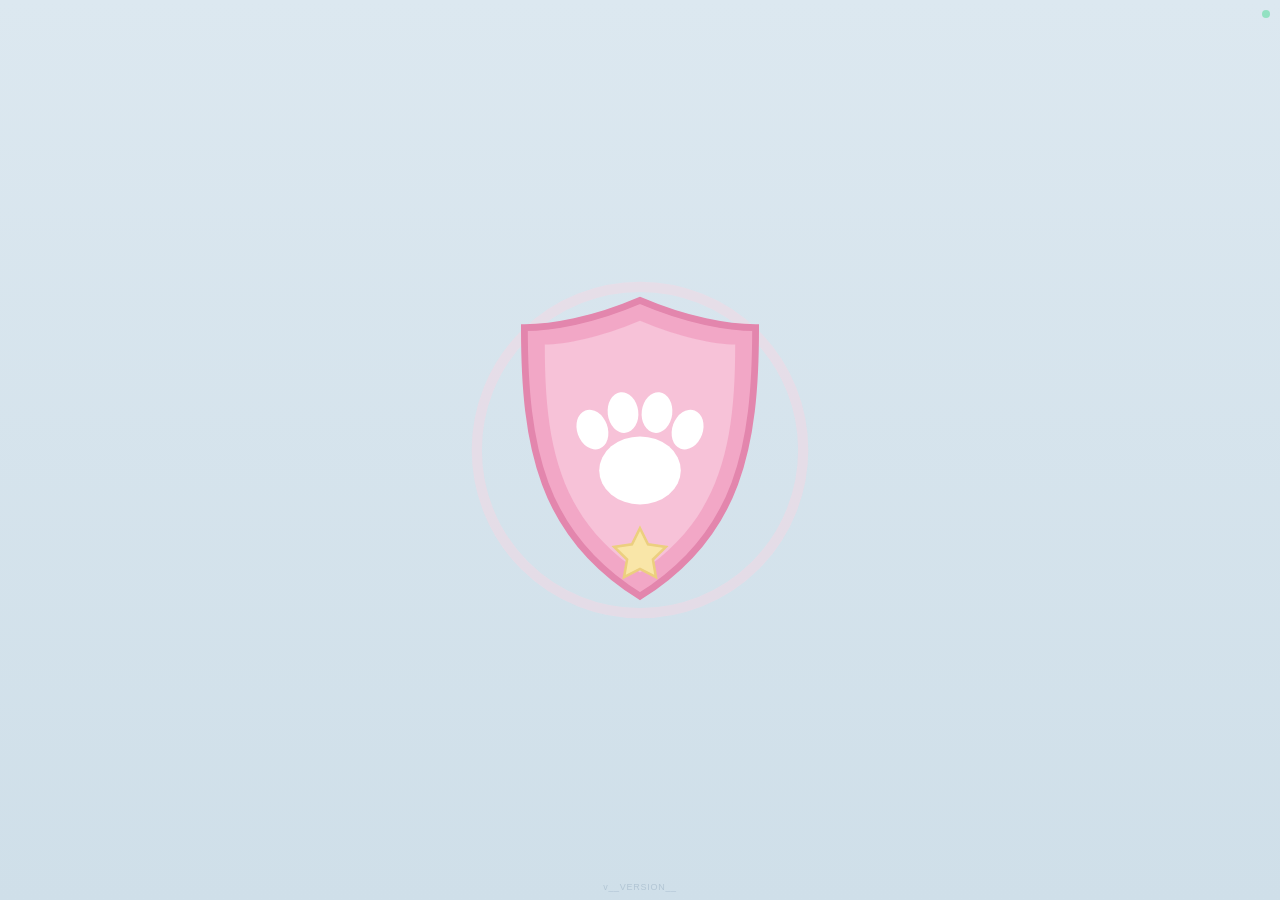
==== commit 2bd23e94: "Reliable updates: auto-refresh on new version + visible version tag Rapid successive deploys plus iO" ====
--- a/index.html
+++ b/index.html
@@ -2,7 +2,7 @@
 <html lang="en">
 <head>
   <meta charset="utf-8">
-  <meta name="viewport" content="width=device-width, initial-scale=1, viewport-fit=cover">
+  <meta name="viewport" content="width=device-width, initial-scale=1, maximum-scale=1, user-scalable=no, viewport-fit=cover">
   <meta name="theme-color" content="#131a2c">
   <meta name="apple-mobile-web-app-capable" content="yes">
   <meta name="apple-mobile-web-app-status-bar-style" content="black-translucent">
@@ -91,6 +91,7 @@
         <svg viewBox="0 0 40 40"><path d="M14 8 L28 20 L14 32" fill="none" stroke="currentColor" stroke-width="4.5" stroke-linecap="round" stroke-linejoin="round"/></svg>
       </button>
     </div>
+    <div id="version-tag" aria-hidden="true">v__VERSION__</div>
   </section>
 
   <!-- ============ HQ HUB ============ -->
@@ -194,6 +195,8 @@
       <p class="voice-title">Rescue member ID</p>
       <label class="setup-label">Name</label>
       <input id="setup-name" type="text" maxlength="20" placeholder="Her name">
+      <label class="setup-label">Say it like &mdash; how the voice should pronounce it</label>
+      <input id="setup-speak" type="text" maxlength="30" placeholder="e.g. Maylee">
       <label class="setup-label">Photo</label>
       <button id="setup-photo-btn">Choose / take photo</button>
       <!-- no `capture` attr: with it, iOS jumps straight to the camera and
@@ -390,6 +393,10 @@
     <div id="voice-settings-card">
       <p class="voice-title" style="color:#dce6f4">Reader voice</p>
       <select id="vs-voice"></select>
+      <div class="vs-slider-row">
+        <span class="vs-label">SAY IT LIKE</span>
+        <input id="vs-speak" type="text" maxlength="30" placeholder="e.g. Maylee">
+      </div>
       <div class="vs-slider-row">
         <span class="vs-label">SPEED</span>
         <input id="vs-rate" type="range" min="0.6" max="1.5" step="0.05">
--- a/css/app.css
+++ b/css/app.css
@@ -74,7 +74,7 @@
 /* iOS: Safari treats drags/holds on `manipulation` surfaces as pan
  * gestures and cancels the pointer — these stages need full ownership. */
 #bridge-canvas, #beacon-stage, #shield-wrap, #breath-stage,
-.hub-box, .card, #welcome-go {
+.hub-box, .card, #welcome-go, #mail-head {
   touch-action: none;
 }
 
@@ -1500,3 +1500,27 @@
   font-size: 16px;
   font-weight: 700;
 }
+
+#vs-speak {
+  flex: 1;
+  min-width: 0;
+  background: #121a2e;
+  border: 1.5px solid var(--hub-line);
+  border-radius: 12px;
+  padding: 11px 12px;
+  font-size: 14px;
+  color: var(--hub-text);
+  outline: none;
+}
+
+#version-tag {
+  position: absolute;
+  bottom: calc(env(safe-area-inset-bottom, 0px) + 8px);
+  left: 50%;
+  transform: translateX(-50%);
+  font-size: 9px;
+  letter-spacing: 0.08em;
+  color: var(--ink-soft);
+  opacity: 0.35;
+  pointer-events: none;
+}
